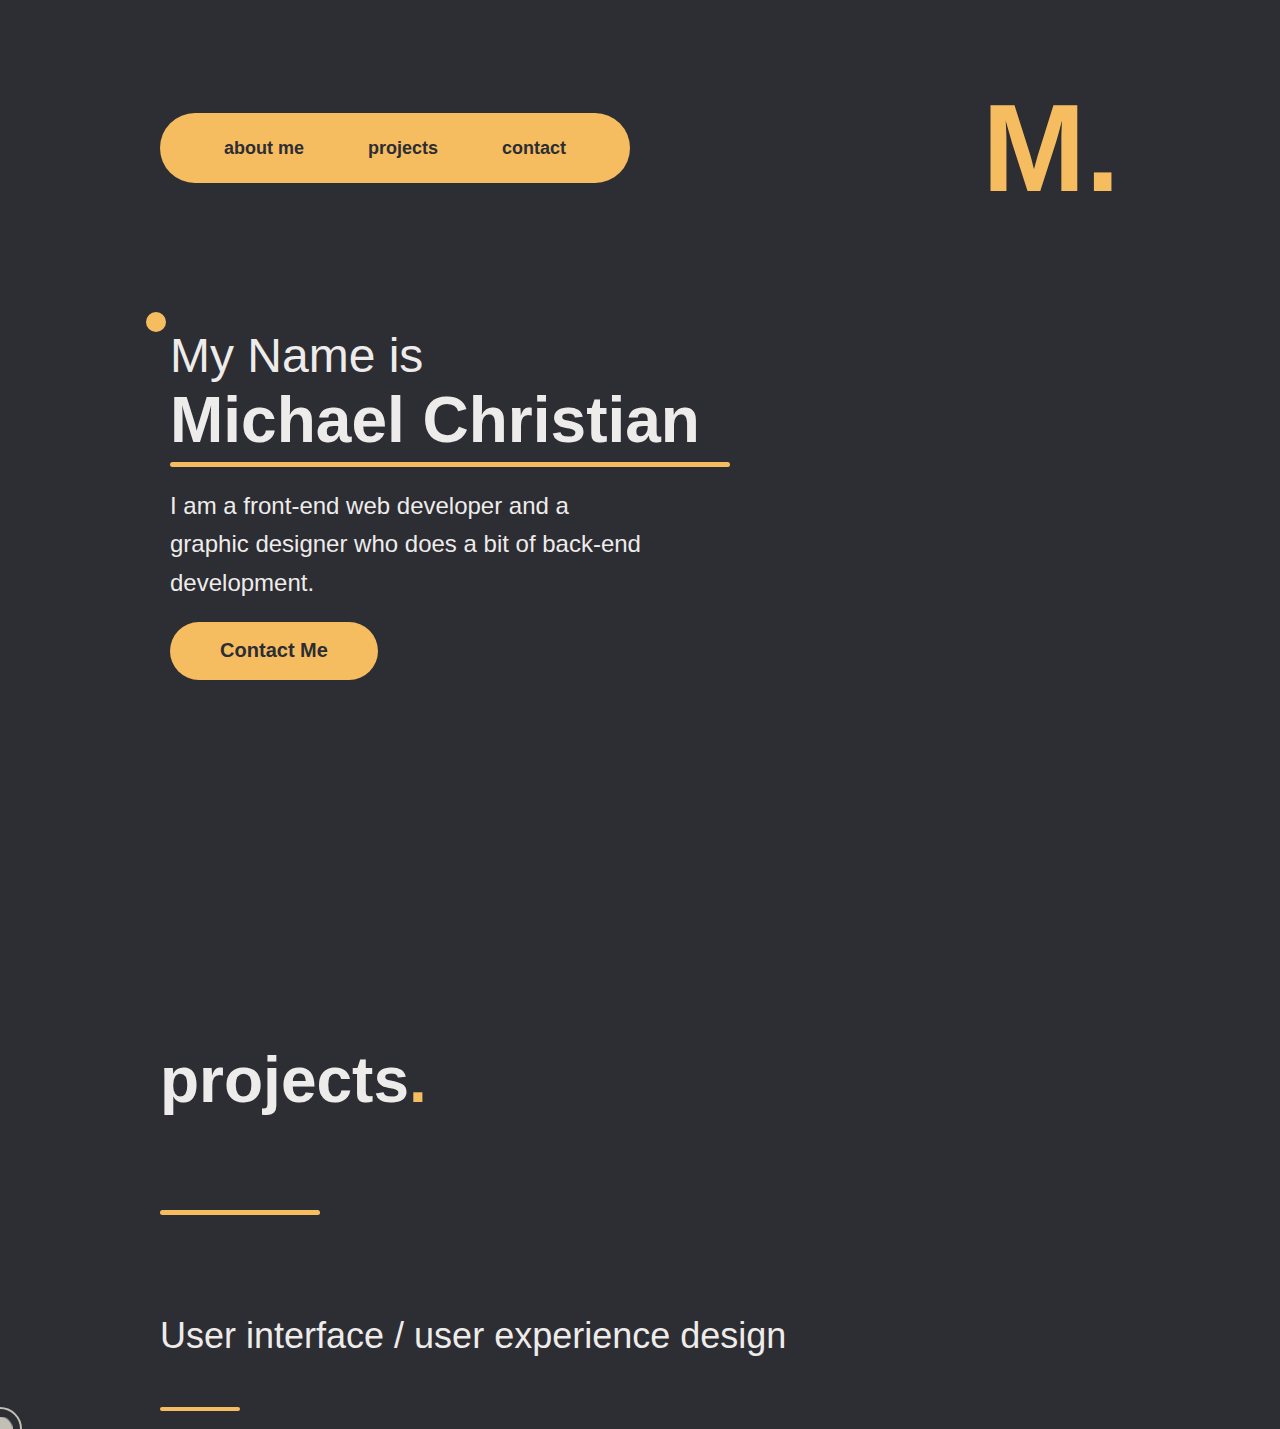
==== index.html @ b36e0cac "Initial Commit" ====
<!DOCTYPE html>
<html lang="en">
<head>
    <meta charset="UTF-8">
    <meta http-equiv="X-UA-Compatible" content="IE=edge">
    <meta name="viewport" content="width=device-width, initial-scale=1.0">
    <link rel="stylesheet" href="./style.css">
    <title>Document</title>
</head>
<body>
    <div class="core-container">
        <div class="core">
            <div class="nav-bar">
                <div class="nav-left">
                    <a href="">about me</a>
                    <a href="">projects</a>
                    <a href="">contact</a>
                </div>
                <div class="nav-right">
                    <h1>M.</h1>
                </div>
            </div>
            
            <div class="banner">
                <div class="intro">
                    <div class="name-container">
                        <div class="name-title">
                            My Name is
                        </div>
                        <div class="name">
                            Michael Christian
                        </div>
                    </div>
                    <div class="divider"></div>
                    <div class="desc">
                        I am a front-end web developer and a graphic designer who does a bit of back-end development.
                    </div>
                    <div class="contact-button">
                        <a href="">Contact Me</a>
                    </div>
                </div>
            </div>
            
            <div class="projects-container">
                <div>
                    <h1 class="project-header">projects<span class="dot">.</span></h1>
                </div>
                <div class="project-divider"></div>
                <div class="project-category">
                    <div class="project-subheader">
                        User interface / user experience design
                    </div>
                    <div class="projet-subdivider"></div>
                    <div class="projects">
                        <div class="indiv-project">
                            <img src="" alt="" class="project-image">
                            <div class="project-cover">
                                <div class="project-title">
    
                                </div>
                                <div class="project-desc">
    
                                </div>
                            </div>
                        </div>
                    </div>
                </div>
            </div>

        </div>
    </div>

    <div class="inner-cursor"></div>
    <div class="outer-cursor"></div>
</body>

<script src="./script.js"></script>

</html>
---- style.css ----
* {
    cursor: none;
}

html {
    scroll-behavior: smooth;
}

:root {
    --white: #eeecea;
    --yellow: #F6BD60;
    --black: #2D2D34;
    --typewriterSpeed: 1s;
}

body {
    margin: 0%;
    font-family: Helvetica, sans-serif, monospace;
    background-color: var(--black);
}

.inner-cursor {
    position: fixed;
    width: 25px;
    height: 25px;
    transform: translate(-50%, -50%);
    background-color: var(--white);
    mix-blend-mode: difference;
    border-radius: 50%;
    pointer-events: none;
    transition: width 0.5s, height 0.5s;
}

.inner-cursor.grow {
    width: 40px;
    height: 40px;
    transition: width 0.5s, height 0.5s;
}

.outer-cursor {
    position: fixed;
    width: 40px;
    height: 40px;
    transform: translate(-50%, -50%);
    border: 2px solid var(--white);
    mix-blend-mode: difference;
    border-radius: 50%;
    pointer-events: none;
}

.core-container {
    display: flex;
    justify-content: center;
}

.core {
    padding-top: 3rem;
    width: 60rem;
}

.nav-bar {
    display: flex;
    align-items: center;
    justify-content: space-between;
    height: 200px;
}

.nav-left {
    background-color: var(--yellow);
    height: 70px;
    border-radius: 10rem;
    display: flex;
    align-items: center;
    padding: 0 2rem;
}

.nav-left a {
    color: var(--black);
    margin: 2rem;
    text-decoration: none;
    font-size: 18px;
    font-weight: bold;
    position: relative;
}

.nav-left a::after {
    content: "";
    width: 100%;
    height: 2px;
    background: var(--black);
    position: absolute;
    bottom: -0.5rem;
    left: 0rem;
    transform: scale(0, 3);
    transform-origin: left bottom;
    transition: transform 0.5s cubic-bezier(0.645, 0.045, 0.355, 1);
}

.nav-left a:hover::after {
    transform: scale(1, 1);
}

.nav-right h1{
    color: var(--yellow);
    font-size: 124px;
    font-weight: bold;
}

.banner {
    margin-left: 10px;
    display: flex;
    flex-direction: row;
    margin-bottom: 240px;
}

.intro {
    width: 35rem;
    display: flex;
    flex-direction: column;
    justify-content: center;
    padding-top: 5rem;
    padding-bottom: 5rem;
}

.name-container {
    display: flex;
    flex-direction: column;
}

.name-title {
    color: var(--white);
    font-size: 48px;
    position: relative;
}

.name-title::before {
    content: " ";
    width: 20px;
    height: 20px;
    background: var(--yellow);
    border-radius: 10px;
    position: absolute;
    top: -1rem;
    left: -1.5rem;
}

.name {
    color: var(--white);
    font-size: 64px;
    font-weight: bolder;
}

.divider {
    background-color: var(--yellow);
    width: 35rem;
    height: 0.3rem;
    border-radius: 10px;
    margin-top: 5px;
    margin-bottom: 20px;
}

.desc {
    color: var(--white);
    font-size: 24px;
    font-weight: lighter;
    line-height: 1.6;
    width: 30rem;
}

.contact-button {
    margin-top: 20px;
    background-color: var(--yellow);
    width: 10rem;
    height: 10px;
    border-radius: 30px;
    padding: 1.5rem;
    display: flex;
    align-items: center;
    justify-content: center;
    transition: transform 0.3s cubic-bezier(0.645, 0.045, 0.355, 1);
}

.contact-button:hover {
    transform: scale(1.1);
    transition: transform 0.3s cubic-bezier(0.645, 0.045, 0.355, 1);
}

.contact-button a {
    color: var(--black);
    font-size: 20px;
    font-weight: bolder;
    text-decoration: none;
}

.projects-container {
    display: flex;
    flex-direction: column;
}

.project-header {
    color: var(--white);
    font-size: 64px;
    font-weight: bolder;
    position: relative;
    width: max-content;
}

.dot {
    color: var(--yellow);
}

.project-header-animation {

}

.project-header-animation::before,
.project-header-animation::after {
    content: " ";
    position: absolute;
    top: 0;
    right: 0;
    bottom: 0;
    left: 0;
}

.project-header-animation::before {
    background: var(--black);
    animation: 
        typewriter var(--typewriterSpeed) steps(9) 1s forwards;
}

.project-header::after {
    width: 0.1em;
    background: var(--yellow);
    animation: 
        typewriter var(--typewriterSpeed) steps(9) 1s forwards,
        blinking 500ms steps(9) infinite;
}

@keyframes typewriter {
    to {
        left: 100%;
    }
}

@keyframes blinking {
    to {
        background: transparent;
    }
}

.project-divider {
    background-color: var(--yellow);
    width: 10rem;
    height: 0.3rem;
    border-radius: 10px;
    margin-top: 50px;
}

.project-category {
   
}

.project-subheader {
    margin-top: 100px;
    color: var(--white);
    font-size: 36px;
    font-weight: lighter;
    position: relative;
}

.projet-subdivider {
    background-color: var(--yellow);
    width: 5rem;
    height: 0.3rem;
    border-radius: 10px;
    margin-top: 50px;
}

.projects {

}

.indiv-project {

}

.project-image {

}

.project-cover {

}

.project-title {

}

.project-desc {

}
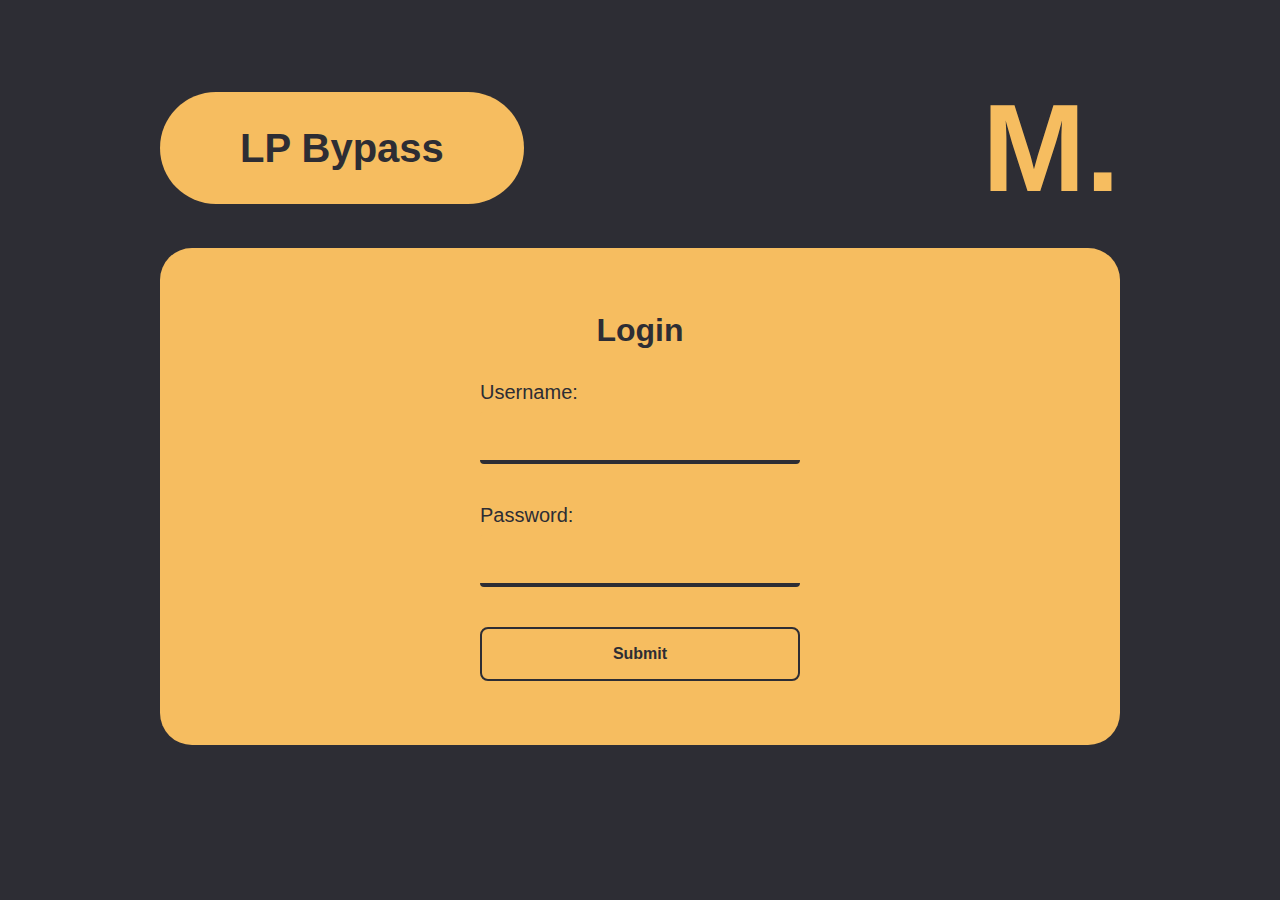
==== commit 1f900e72: "Second Commit" ====
--- a/index.html
+++ b/index.html
@@ -5,73 +5,39 @@
     <meta http-equiv="X-UA-Compatible" content="IE=edge">
     <meta name="viewport" content="width=device-width, initial-scale=1.0">
     <link rel="stylesheet" href="./style.css">
-    <title>Document</title>
+    <title>Log In</title>
 </head>
 <body>
     <div class="core-container">
         <div class="core">
             <div class="nav-bar">
                 <div class="nav-left">
-                    <a href="">about me</a>
-                    <a href="">projects</a>
-                    <a href="">contact</a>
+                    LP Bypass
                 </div>
                 <div class="nav-right">
                     <h1>M.</h1>
                 </div>
             </div>
             
-            <div class="banner">
-                <div class="intro">
-                    <div class="name-container">
-                        <div class="name-title">
-                            My Name is
-                        </div>
-                        <div class="name">
-                            Michael Christian
-                        </div>
+            <div class="login-container">
+                <div class="login-title">Login</div>
+                <form id="myForm">
+                    <div class="input-field-container">
+                        <label for="username" class="input-label">Username:</label>
+                        <input type="text" id="username" name="username" class="input-field" autocomplete="off" placeholder=" ">
+                        <div class="error-message error-username"></div>
                     </div>
-                    <div class="divider"></div>
-                    <div class="desc">
-                        I am a front-end web developer and a graphic designer who does a bit of back-end development.
+                    <div class="input-field-container">
+                        <label for="password" class="input-label">Password:</label>
+                        <input type="password" id="password" name="password" class="input-field"  placeholder=" ">   
+                        <div class="error-message error-password"></div>
                     </div>
-                    <div class="contact-button">
-                        <a href="">Contact Me</a>
-                    </div>
-                </div>
-            </div>
-            
-            <div class="projects-container">
-                <div>
-                    <h1 class="project-header">projects<span class="dot">.</span></h1>
-                </div>
-                <div class="project-divider"></div>
-                <div class="project-category">
-                    <div class="project-subheader">
-                        User interface / user experience design
-                    </div>
-                    <div class="projet-subdivider"></div>
-                    <div class="projects">
-                        <div class="indiv-project">
-                            <img src="" alt="" class="project-image">
-                            <div class="project-cover">
-                                <div class="project-title">
-    
-                                </div>
-                                <div class="project-desc">
-    
-                                </div>
-                            </div>
-                        </div>
-                    </div>
-                </div>
+                    <button type="submit" class="submit-button">Submit</button>
+                </form>
             </div>
 
         </div>
     </div>
-
-    <div class="inner-cursor"></div>
-    <div class="outer-cursor"></div>
 </body>
 
 <script src="./script.js"></script>
--- a/style.css
+++ b/style.css
@@ -1,6 +1,3 @@
-* {
-    cursor: none;
-}
 
 html {
     scroll-behavior: smooth;
@@ -19,35 +16,6 @@
     background-color: var(--black);
 }
 
-.inner-cursor {
-    position: fixed;
-    width: 25px;
-    height: 25px;
-    transform: translate(-50%, -50%);
-    background-color: var(--white);
-    mix-blend-mode: difference;
-    border-radius: 50%;
-    pointer-events: none;
-    transition: width 0.5s, height 0.5s;
-}
-
-.inner-cursor.grow {
-    width: 40px;
-    height: 40px;
-    transition: width 0.5s, height 0.5s;
-}
-
-.outer-cursor {
-    position: fixed;
-    width: 40px;
-    height: 40px;
-    transform: translate(-50%, -50%);
-    border: 2px solid var(--white);
-    mix-blend-mode: difference;
-    border-radius: 50%;
-    pointer-events: none;
-}
-
 .core-container {
     display: flex;
     justify-content: center;
@@ -56,6 +24,9 @@
 .core {
     padding-top: 3rem;
     width: 60rem;
+    margin-left: 3rem;
+    margin-right: 3rem;
+    margin-bottom: 7.5rem;
 }
 
 .nav-bar {
@@ -67,37 +38,14 @@
 
 .nav-left {
     background-color: var(--yellow);
-    height: 70px;
-    border-radius: 10rem;
+    height: 5rem;
+    border-radius: 5rem;
     display: flex;
     align-items: center;
-    padding: 0 2rem;
-}
-
-.nav-left a {
+    padding: 1rem 5rem;
+    font-size: 2.5rem;
+    font-weight: bold;
     color: var(--black);
-    margin: 2rem;
-    text-decoration: none;
-    font-size: 18px;
-    font-weight: bold;
-    position: relative;
-}
-
-.nav-left a::after {
-    content: "";
-    width: 100%;
-    height: 2px;
-    background: var(--black);
-    position: absolute;
-    bottom: -0.5rem;
-    left: 0rem;
-    transform: scale(0, 3);
-    transform-origin: left bottom;
-    transition: transform 0.5s cubic-bezier(0.645, 0.045, 0.355, 1);
-}
-
-.nav-left a:hover::after {
-    transform: scale(1, 1);
 }
 
 .nav-right h1{
@@ -106,197 +54,115 @@
     font-weight: bold;
 }
 
-.banner {
-    margin-left: 10px;
+.login-container {
     display: flex;
-    flex-direction: row;
-    margin-bottom: 240px;
+    flex-direction: column;
+    align-items: center;
+    padding: 4rem 3rem;
+    background-color: var(--yellow);
+    border-radius: 2rem;
 }
 
-.intro {
-    width: 35rem;
+.login-title {
+    font-size: 2rem;
+    font-weight: bold;
+    color: var(--black);
+    margin-bottom: 2rem;
+}
+
+.error-message {
+    color: rgb(190, 14, 14);
+    font-weight: bold;
+    margin-top: 0.5rem
+}
+
+.input-field-container {
     display: flex;
     flex-direction: column;
-    justify-content: center;
-    padding-top: 5rem;
-    padding-bottom: 5rem;
+    margin-bottom: 2rem;
+    width: 20rem;
 }
 
-.name-container {
-    display: flex;
-    flex-direction: column;
+.input-label {
+    font-size: 1.25rem;
+    color: var(--black);
+    margin-bottom: 0.5rem;
 }
 
-.name-title {
-    color: var(--white);
-    font-size: 48px;
-    position: relative;
+.input-field {
+    border: none;
+    border-bottom: 0.25rem solid var(--black);
+    background-color: var(--yellow);
+    outline: none;
+    height: 2rem;
+    font-size: 1.25rem;
+    border-radius: 0.25rem;
+    padding: 0.5rem 1rem;
+    transition: background-color 0.1s ease-in-out;
 }
 
-.name-title::before {
-    content: " ";
-    width: 20px;
-    height: 20px;
-    background: var(--yellow);
-    border-radius: 10px;
-    position: absolute;
-    top: -1rem;
-    left: -1.5rem;
+.input-field:focus {
+    background-color: var(--black);
+    color: var(--white);
 }
 
-.name {
+input:not(:placeholder-shown) {
+    background-color: var(--black);
     color: var(--white);
-    font-size: 64px;
-    font-weight: bolder;
 }
 
-.divider {
+.submit-button {
+    padding: 1rem 1rem;
+    border-radius: 0.5rem;
+    font-size: 1rem;
+    font-weight: bold;
+    width: 100%;
     background-color: var(--yellow);
-    width: 35rem;
-    height: 0.3rem;
-    border-radius: 10px;
-    margin-top: 5px;
-    margin-bottom: 20px;
+    border: 2px solid var(--black);
+    color: var(--black);
 }
 
-.desc {
+.submit-button:hover {
+    background-color: var(--black);
     color: var(--white);
-    font-size: 24px;
-    font-weight: lighter;
-    line-height: 1.6;
-    width: 30rem;
 }
 
-.contact-button {
-    margin-top: 20px;
-    background-color: var(--yellow);
-    width: 10rem;
-    height: 10px;
-    border-radius: 30px;
-    padding: 1.5rem;
-    display: flex;
-    align-items: center;
-    justify-content: center;
-    transition: transform 0.3s cubic-bezier(0.645, 0.045, 0.355, 1);
+.submit-button:active {
+    background-color: #1d1d22;
+    color: var(--white);
 }
 
-.contact-button:hover {
-    transform: scale(1.1);
-    transition: transform 0.3s cubic-bezier(0.645, 0.045, 0.355, 1);
+/* Log Book */
+.title-name {
+    font-size: 2rem;
+    color: var(--yellow);
+    font-weight: bold;
+    margin-bottom: 2rem;
 }
 
-.contact-button a {
+.logout-button {
+    padding: 1rem 1rem;
+    border-radius: 0.5rem;
+    font-size: 1rem;
+    font-weight: bold;
+    width: 100%;
+    background-color: var(--yellow);
     color: var(--black);
-    font-size: 20px;
-    font-weight: bolder;
-    text-decoration: none;
+    margin-top: 2rem;
 }
 
-.projects-container {
-    display: flex;
-    flex-direction: column;
+.logout-button:hover {
+    background-color: var(--black);
+    border: 2px solid var(--yellow);
+    color: var(--white);
 }
 
-.project-header {
+.logout-button:active {
+    background-color: #1d1d22;
+    border: 2px solid var(--yellow);
     color: var(--white);
-    font-size: 64px;
-    font-weight: bolder;
-    position: relative;
-    width: max-content;
 }
 
-.dot {
-    color: var(--yellow);
-}
-
-.project-header-animation {
-
-}
-
-.project-header-animation::before,
-.project-header-animation::after {
-    content: " ";
-    position: absolute;
-    top: 0;
-    right: 0;
-    bottom: 0;
-    left: 0;
-}
-
-.project-header-animation::before {
-    background: var(--black);
-    animation: 
-        typewriter var(--typewriterSpeed) steps(9) 1s forwards;
-}
-
-.project-header::after {
-    width: 0.1em;
-    background: var(--yellow);
-    animation: 
-        typewriter var(--typewriterSpeed) steps(9) 1s forwards,
-        blinking 500ms steps(9) infinite;
-}
-
-@keyframes typewriter {
-    to {
-        left: 100%;
-    }
-}
-
-@keyframes blinking {
-    to {
-        background: transparent;
-    }
-}
-
-.project-divider {
-    background-color: var(--yellow);
-    width: 10rem;
-    height: 0.3rem;
-    border-radius: 10px;
-    margin-top: 50px;
-}
-
-.project-category {
-   
-}
-
-.project-subheader {
-    margin-top: 100px;
-    color: var(--white);
-    font-size: 36px;
-    font-weight: lighter;
-    position: relative;
-}
-
-.projet-subdivider {
-    background-color: var(--yellow);
-    width: 5rem;
-    height: 0.3rem;
-    border-radius: 10px;
-    margin-top: 50px;
-}
-
-.projects {
-
-}
-
-.indiv-project {
-
-}
-
-.project-image {
-
-}
-
-.project-cover {
-
-}
-
-.project-title {
-
-}
-
-.project-desc {
-
+::-webkit-calendar-picker-indicator {
+    filter: invert(1);
 }